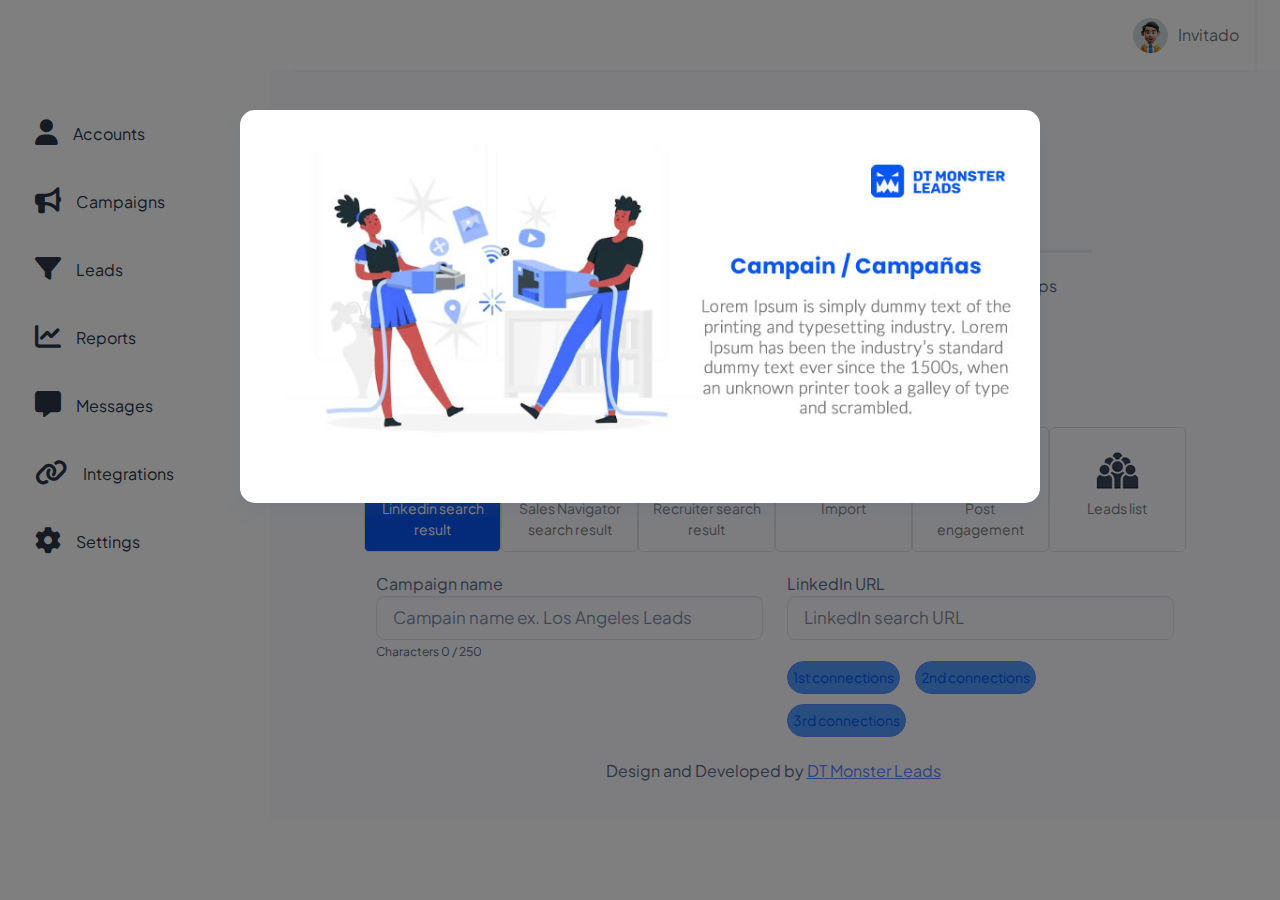
==== campaigns.html @ 3f74976f "Primera Carga" ====
<!doctype html>
<html lang="en">

<head>
  <meta charset="utf-8">
  <meta name="viewport" content="width=device-width, initial-scale=1">
  <title>Dt Monster Leads</title>
  <link rel="shortcut icon" type="image/png" href="assets/images/logos/favicon.png" />
  <link rel="stylesheet" href="assets/css/styles.min.css" />
  <link rel="stylesheet" href="assets/css/monster.css" />
  
  <link href="https://cdnjs.cloudflare.com/ajax/libs/font-awesome/6.4.2/css/all.min.css" rel="stylesheet">
 

</head>

<body>
  <!--  Body Wrapper -->
  <div class="page-wrapper" id="main-wrapper" data-layout="vertical" data-navbarbg="skin6" data-sidebartype="full"
    data-sidebar-position="fixed" data-header-position="fixed">
    <!-- Sidebar Start -->
    <aside class="left-sidebar">
      <!-- Sidebar scroll-->
      <div>
        
        <!-- Sidebar navigation-->
        <nav class="sidebar-nav scroll-sidebar" data-simplebar="">
          
          <ul id="sidebarnav">
            <div class="brand-logo d-flex align-items-center justify-content-between">
              <a href="index.html" class="text-nowrap logo-img">
                <img src="assets/images/logos/logo.png" width="250" alt="" class=""/>
              </a>
              <div class="close-btn d-xl-none d-block sidebartoggler cursor-pointer" id="sidebarCollapse">
                <i class="ti ti-x fs-8"></i>
              </div>
            </div>
            <li class="sidebar-item firts">
              <a class="sidebar-link" href="index.html" aria-expanded="false">
                <span>
                  <i class="fa fa-user"></i>
                </span>
                <span class="hide-menu">Accounts</span>
              </a>
            </li>
            <li class="sidebar-item">
              <a class="sidebar-link" href="project.html" aria-expanded="false">
                <span>
                  <i class="fas fa-bullhorn"></i>
                </span>
                <span class="hide-menu">Campaigns</span>
              </a>
            </li>
            <li class="sidebar-item">
              <a class="sidebar-link" href="leads.html" aria-expanded="false">
                <span>
                  <i class="fa fa-filter"></i>
                </span>
                <span class="hide-menu">Leads</span>
              </a>
            </li>
            <li class="sidebar-item">
              <a class="sidebar-link" href="reports.html" aria-expanded="false">
                <span>
                  <i class="fa fa-line-chart"></i>
                </span>
                <span class="hide-menu">Reports</span>
              </a>
            </li>
            
            <li class="sidebar-item">
              <a class="sidebar-link" href="messages.html" aria-expanded="false">
                <span>
                  <i class="fa fa-message"></i>
                </span>
                <span class="hide-menu">Messages</span>
              </a>
            </li>
            <li class="sidebar-item">
              <a class="sidebar-link" href="#" aria-expanded="false">
                <span>
                  <i class="fa fa-link"></i>
                </span>
                <span class="hide-menu">Integrations</span>
              </a>
            </li>
            <li class="sidebar-item">
              <a class="sidebar-link" href="settings.html" aria-expanded="false">
                <span>
                  <i class="fa fa-cog"></i>
                </span>
                <span class="hide-menu">Settings</span>
              </a>
            </li>
            
          </ul>

        </nav>
        <!-- End Sidebar navigation -->
      </div>
      <!-- End Sidebar scroll-->
    </aside>
    <!--  Sidebar End -->
    <!--  Main wrapper -->
    <div class="body-wrapper">
      <!--  Header Start -->
      <header class="app-header">
        <nav class="navbar navbar-expand-lg navbar-light">
          <ul class="navbar-nav">
            <li class="nav-item d-block d-xl-none">
              <a class="nav-link sidebartoggler nav-icon-hover" id="headerCollapse" href="javascript:void(0)">
                <i class="ti ti-menu-2"></i>
              </a>
            </li>

          </ul>
          <div class="navbar-collapse justify-content-end px-0" id="navbarNav">
            <ul class="navbar-nav flex-row ms-auto align-items-center justify-content-end">
              <li class="nav-item dropdown">
                <a class="nav-link nav-icon-hover das" href="javascript:void(0)" id="drop2" data-bs-toggle="dropdown"
                  aria-expanded="false">
                  
                  <img src="assets/images/profile/user-1.jpg" alt="" width="35" height="35" class="rounded-circle msi">
                  Invitado
                </a>
                <div class="dropdown-menu dropdown-menu-end dropdown-menu-animate-up" aria-labelledby="drop2">
                  <div class="message-body">
                    <a href="javascript:void(0)" class="d-flex align-items-center gap-2 dropdown-item" data-bs-toggle="modal" data-bs-target="#global-modal">
                      <i class="ti ti-user fs-6"></i>
                      <p class="mb-0 fs-3">My Profile</p>
                    </a>
                    <a href="javascript:void(0)" class="d-flex align-items-center gap-2 dropdown-item" data-bs-toggle="modal" data-bs-target="#global-modal">
                      <i class="ti ti-mail fs-6"></i>
                      <p class="mb-0 fs-3">My Account</p>
                    </a>
                    <a href="javascript:void(0)" class="d-flex align-items-center gap-2 dropdown-item" data-bs-toggle="modal" data-bs-target="#global-modal">
                      <i class="ti ti-list-check fs-6"></i>
                      <p class="mb-0 fs-3">My Task</p>
                    </a>
                    <a href="index.html" class="btn btn-outline-primary mx-3 mt-2 d-block" >Logout</a>
                  </div>
                </div>
              </li>
            </ul>
          </div>
        </nav>
      </header>
      <!--  Header End -->
      <div class="container-fluid">
        <!--  Row 1 -->
        <div class="row">
          <div class="col-lg-12 inicio">
            <span class="help-header">Manage campaigns</span><br>
            <span class="nueva">Choose between options and get your campaign running
            </span>  
          </div>
        </div> 
        <div class="row bardown">
          <div class="col-lg-2">

          </div>
          <div class="col-lg-8">
            <div class="row">
              <div class="col-lg-4 camp">
                  <div class="progress" style="height: 3px;">
                    <div class="progress-bar" role="progressbar" style="width: 50%;" aria-valuenow="25" aria-valuemin="0" aria-valuemax="100"></div>
                  </div>
                  <button type="button" class="btn btn-default btn-circle" data-bs-toggle="modal" data-bs-target="#global-modal">1
                  </button> <span class="info camp"> Campaign info</span>
              </div>
              <div class="col-lg-4 camp">
                <div class="progress" style="height: 3px;">
                  <div class="progress-bar" role="progressbar" style="width: 0%;" aria-valuenow="25" aria-valuemin="0" aria-valuemax="100"></div>
                </div>
                <button type="button" class="btn btn-default btn-circle white" data-bs-toggle="modal" data-bs-target="#global-modal">2
                </button> <span class="info camp"> Campaign settings</span>
            </div>
            <div class="col-lg-4 camp">
              <div class="progress" style="height: 3px;">
                <div class="progress-bar" role="progressbar" style="width: 0%;" aria-valuenow="25" aria-valuemin="0" aria-valuemax="100"></div>
              </div>
              <button type="button" class="btn btn-default btn-circle white" data-bs-toggle="modal" data-bs-target="#global-modal">3
              </button><span class="info camp"> Campaign steps</span>
          </div>
            </div>  

          </div>
          <div class="col-lg-2">

          </div>
        </div>
        <div class="row campai">
          <div class="col-lg-1 inicio">
          </div>
          <div class="col-lg-10 inicio">
          
            <span class="question">What type of the campaign you will be running?</span>  
          </div>
          <div class="col-lg-1 inicio">
          </div>
        </div>
        <div class="row campai">
          <!-- ---------------------Start Modal---------------- -->

          <div id="start-modal" class="modal fade" tabindex="-1" aria-hidden="true" bis_skin_checked="1">
            <div class="modal-dialog modal-dialog-scrollable modal-lg" bis_skin_checked="1">
              <div class="modal-content" bis_skin_checked="1">
                <div class="modal-body" bis_skin_checked="1">
                  <div class="text-center mt-2 mb-4" bis_skin_checked="1">
                    <img src="assets/images/logos/404.jpg" alt="" class="imagenlog" width="750"> 
                   
                </div>
              </div>
            </div>
          </div>
        </div>
   <!-- ---------------------end Start Modal---------------- -->
           <!-- ---------------------Custom Modal---------------- -->
           <div class="button-group" bis_skin_checked="1">
            <div id="global-modal" class="modal fade" tabindex="-1" aria-hidden="true" bis_skin_checked="1">
              <div class="modal-dialog modal-dialog-scrollable modal-lg" bis_skin_checked="1">
                <div class="modal-content" bis_skin_checked="1">
                  <div class="modal-body" bis_skin_checked="1">
                    <div class="text-center mt-2 mb-4" bis_skin_checked="1">
                      <img src="assets/images/logos/mail.jpg" alt="" class="imagenlog" width="180">
                      <h2 class="tittlemodal">Register</h2>
                      <form class="" action="#">
                        <div class="mb-3" bis_skin_checked="1">
                          <label for="username" class="newlabel">Name</label>
                          <input class="form-control" type="email" id="username" required="" placeholder="Michael Zenaty">
                        </div>
                        <div class="mb-3" bis_skin_checked="1">
                          <label for="username" class="newlabel">Email address</label>
                          <input class="form-control" type="email" id="emailaddress" required="" placeholder="john@deo.com">
                        </div>
                        <div class="mb-3" bis_skin_checked="1">
                          <div class="form-check" bis_skin_checked="1">
                            <input type="checkbox" class="form-check-input" id="customCheck1">
                            <label class="form-check-label" for="customCheck1">I accept
                              <a href="#">Terms and Conditions</a></label>
                          </div>
                        </div>
                        <div class="mb-3 text-center" bis_skin_checked="1">
                          <button class="btn btn-light-info text-info font-medium blue" type="submit">
                            Sign Up
                          </button>
                        </div>
                      </form>
                  </div>
                </div>
              </div>
            </div>
          </div>
          </div>
        <!-- ---------------------end Custom Modal---------------- -->
          <div class="col-lg-1 inicio">
          </div>
          <div class="col-lg-10 inicio">
              <div class="row">
                <!--
                <div class="col-lg-2">              
                  <button type="button" class="btn btn-primary">
                    <svg xmlns="http://www.w3.org/2000/svg" width="40" height="40" fill="currentColor" class="bi bi-linkedin internal" viewBox="0 0 16 16">
                      <path d="M0 1.146C0 .513.526 0 1.175 0h13.65C15.474 0 16 .513 16 1.146v13.708c0 .633-.526 1.146-1.175 1.146H1.175C.526 16 0 15.487 0 14.854V1.146zm4.943 12.248V6.169H2.542v7.225h2.401zm-1.2-8.212c.837 0 1.358-.554 1.358-1.248-.015-.709-.52-1.248-1.342-1.248-.822 0-1.359.54-1.359 1.248 0 .694.521 1.248 1.327 1.248h.016zm4.908 8.212V9.359c0-.216.016-.432.08-.586.173-.431.568-.878 1.232-.878.869 0 1.216.662 1.216 1.634v3.865h2.401V9.25c0-2.22-1.184-3.252-2.764-3.252-1.274 0-1.845.7-2.165 1.193v.025h-.016a5.54 5.54 0 0 1 .016-.025V6.169h-2.4c.03.678 0 7.225 0 7.225h2.4z"/>
                    </svg>
                    Linkedin search result
                  </button>
                </div> 
                -->
                <div class="col-lg-2 type firts">
                  <center>
                    <a href="" class="enlace" data-bs-toggle="modal" data-bs-target="#global-modal"><img src="assets/images/logos/1.png" class="signal"></a>
                    <br>
                    <a href="" class="enlace" data-bs-toggle="modal" data-bs-target="#global-modal"><span class="newtext">Linkedin search result</span></a>
                  </center>
                </div> 
                <div class="col-lg-2 type">
                  <center>
                    <a href="" class="enlace" data-bs-toggle="modal" data-bs-target="#global-modal"><img src="assets/images/logos/2.png" class="signal"></a>
                    <br>
                    <a href="" class="enlace" data-bs-toggle="modal" data-bs-target="#global-modal"><span class="newtext gray">Sales Navigator search result</span></a>
                  </center>
                </div> 

                <div class="col-lg-2 type">
                  <center>
                    <a href="" class="enlace" data-bs-toggle="modal" data-bs-target="#global-modal"><img src="assets/images/logos/3.png" class="signal"></a>
                    <br>
                    <a href="" class="enlace" data-bs-toggle="modal" data-bs-target="#global-modal"><span class="newtext gray">Recruiter search result</span></a>
                  </center>
                </div> 
                <div class="col-lg-2 type">
                  <center>
                    <a href="" class="enlace" data-bs-toggle="modal" data-bs-target="#global-modal"><img src="assets/images/logos/4.png" class="signal"></a>
                    <br>
                    <a href="" class="enlace" data-bs-toggle="modal" data-bs-target="#global-modal"><span class="newtext gray">Import</span></a>
                  </center>
                </div> 
                <div class="col-lg-2 type">
                  <center>
                    <a href="" class="enlace" data-bs-toggle="modal" data-bs-target="#global-modal"><img src="assets/images/logos/5.png" class="signal"></a>
                    <br>
                    <a href="" class="enlace" data-bs-toggle="modal" data-bs-target="#global-modal"><span class="newtext gray">Post engagement</span></a>
                  </center>
                </div> 
                <div class="col-lg-2 type">
                  <center>
                    <a href="" class="enlace" data-bs-toggle="modal" data-bs-target="#global-modal"><img src="assets/images/logos/6.png" class="signal"></a>
                    <br>
                    <a href="" class="enlace" data-bs-toggle="modal" data-bs-target="#global-modal"><span class="newtext gray">Leads list</span></a>
                  </center>

                </div> 
              </div>
          </div>
          <div class="col-lg-1">
          </div>
        </div>
        <div class="row inpu">
          <div class="col-lg-1">
          </div>
          <div class="col-lg-10 ">
            <div class="row">
              <div class="col-lg-6 type firts">
                <span class="inputcam">Campaign name</span>
                <input type="text" name="" id="" class="form-control" placeholder="Campain name ex. Los Angeles Leads">
                <span class="inputunder">Characters 0 / 250</span>
              </div>
              <div class="col-lg-6 type firts">
                <span class="inputcam">LinkedIn URL</span>
                <input type="text" name="" id="" class="form-control" placeholder="LinkedIn search URL">
              </div>
            </div>
            <div class="row">
              <div class="col-lg-6 type firts">
              </div>
              <div class="col-lg-6 type firts">
               <button class="conec">1st connections</button><button class="conec">2nd connections</button><button class="conec">3rd connections</button>
              </div>
            </div>
          </div>
          <div class="col-lg-1 ">
          </div>
        </div>
        <div class="py-6 px-6 text-center">
          <p class="mb-0 fs-4">Design and Developed by <a href="https://linkedin.dtmonsterleads.com/" target="_blank" class="pe-1 text-primary text-decoration-underline">DT Monster Leads</a></p>
        </div>
      </div>
    </div>
  </div>
  <script src="assets/libs/jquery/dist/jquery.min.js"></script>
  <script>
    $(document).ready(function()
    {
       $("#start-modal").modal("show");
    });
  </script>
  <script src="assets/libs/bootstrap/dist/js/bootstrap.bundle.min.js"></script>
  <script src="assets/js/sidebarmenu.js"></script>
  <script src="assets/js/app.min.js"></script>
  <script src="assets/libs/apexcharts/dist/apexcharts.min.js"></script>
  <script src="assets/libs/simplebar/dist/simplebar.js"></script>
  <script src="assets/js/dashboard.js"></script>
</body>

</html>
---- assets/css/monster.css ----
.left-sidebar {
    border-right: 1px solid rgb(255 255 255);
}
.container-fluid {
    background: #fafaff;
}
a#drop2 {
    color: #7a7a7a;
    font-size: 16px;
    /* margin-left: 10px; */
}
a.sidebar-link {
    color: #3b475d;
    font-size: 16px !important;
}
li.sidebar-item {
    padding: 10px !important;
}
li.sidebar-item.firts {
    margin-top: 30px;
}
/*Iconos*/
i.fa.fa-user {
    font-size: 26px;
    margin-left: 15px;
}
i.fa.fa-filter {
    font-size: 26px;
    margin-left: 15px;
}
i.fas.fa-bullhorn {
    font-size: 26px;
    margin-left: 15px;
}
i.fa.fa-line-chart {
    font-size: 26px;
    margin-left: 15px;
}
i.fa.fa-message {
    font-size: 26px;
    margin-left: 15px;
}
i.fa.fa-link {
    font-size: 26px;
    margin-left: 15px;
}
i.fa.fa-cog {
    font-size: 26px;
    margin-left: 15px;
}
i.fa.fa-external-link {
    color: #0756f2;
    margin-left: 6px;
    font-size: 12px;
}
/*Espaciado User*/
img.rounded-circle.msi {
    margin-right: 10px !important;
}
/*Interno*/
.col-lg-12.inicio {
    margin-top: 20px;
    margin-bottom: 10px;
}
span.help-header {
    color: #3b475d;
    font-size: 36px;
    font-weight: 500;
    font-family: "Inter",sans-serif;
}
span.help-center-text-color {
    font-weight: 800;
    font-size: 16px;
    color: #0756f2;

}
a.btn.btn-pink {
    color: #fff;
    padding: 10px 26px;
    transition: .3s;
    background: #0756f2;
    border-radius: 12px;
    margin-bottom: 15px;
}
button.btn.btn-pink {
    color: #fff;
    padding: 10px 26px;
    transition: .3s;
    background: #0756f2;
    border-radius: 12px;
    font-size: 16px;
    font-family: "Inter",sans-serif;
    float: right;
    margin-bottom: 40px;
    align-content: revert;
}
i.fa.fa-plus-circle {
    font-size: 20px;
    margin-right: 5px;
}

element.style {
}
h5.card-title.dos {
    font-size: 22px !important;
    font-family: "Inter",sans-serif;
    color: #3b475d;
    font-weight: 800;
}
p.card-text.dos {
    font-size: 16px;
    font-weight: 300;
    margin-top: -10px;
}
i.fa-solid.fa-share-nodes {
    background: #598ff9;
    color: #0756f2;
    padding: 18px;
    border-radius: 50px;
    font-size: 20px;
}
i.fa.fa-comment {
    background: #a8fdb4;
    color: #52c462;
    padding: 18px;
    border-radius: 50px;
    font-size: 20px;
}
i.fa.fa-eye.dos {
    background: #eaeaea;
    color: #646464;
    padding: 18px;
    border-radius: 50px;
    font-size: 20px;
}
table.table.das th {
    color: #0756f2;
    font-size: 16px !important;
    font-family: "Inter",sans-serif;
}
tr.headtable {
    background: #5f93fa;
    border-radius: 50px !important;
}
table.table.das {
    margin-top: 20px;
}
/*Pagina de Inicio*/
#main-wrapper2{
     margin-left: 0px !important; 
}
.app-header2 {
    position: relative;
    z-index: 50;
    width: 100%;
    background: #fff;
    padding: 0px;
}
nav.navbar.navbar-expand-lg.navbar-light {
    box-shadow: 1px 1px 1px 1px #ededed63;
}
img.imagenlog {
    margin-left: 30px;
    margin-top: 10px;
}
.container-fluid.prin {
    background: white;
}
span.header.choice {
    font-size: 46px;
    line-height: 54px;
    color: var(--text-color);
    font-weight: 800;
    /* padding-left: 50px; */
    /* margin-top: -75px; */
}
.row.arranque {
    margin-top: 3%;
}
img.illustra {
    width: 99%;
    margin-top: 34px;
}
span.header.dig {
    font-size: 24px;
    color: #455166;
    font-weight: 800;
    margin-left: 5px;
    margin-right: 5px;
}
i.fa.fa-user-secret {
    font-size: 23px;
}
i.fa.fa-sign-out {
    font-size: 20px;
    color: #0756f2;
}
i.fa.fa-search {
    margin-left: -30px;
    font-size: 20px;
    color: #0756f2;
    margin-top: 10px;
}
input.form-control {
    border-radius: 8px !important;
}
a.btn.btn-info.blue {
    width: 100%;
    background: #0756f2;
    font-size: 20px;
    margin-top: 15px;
}
a.btn.btn-info.bluedos {
    width: 40%;
    background: #0756f2;
    font-size: 20px;
    margin-top: 15px;
}
i.fa.fa-medal {
    float: inline-start;
    font-size: 25px;
}

i.fa.fa-cog.dos {
    float: right;
    font-size: 25px;
}
span.navindex {
    font-size: 18px;
    font-weight: 600;
}
i.fa.fa-user.head {
    margin-left: 5px;
    margin-right: 20px;
}
i.fa.fa-sign-out.head {
    margin-left: 10px;
    margin-right: 20px;
    color: #455166;
    font-size: 26px;
}
/*Campaigns*/
.row.bardown {
    margin-top: 60px;
}
.progress {
    margin-bottom: 20px;
}
button.btn.btn-default.btn-circle {
    width: 30px;
    background: #539bff;
    color: #0756f2;
    height: 30px;
    padding: 6px 0px;
    border-radius: 15px;
    text-align: center;
    font-size: 12px;
    line-height: 1.42857;
    border: 1px solid #0b66c0 !important;
}
button.btn.btn-default.btn-circle.white {
    background: white;
}
span.info.camp {
    font-size: 16px;
}
.row.campai {
    margin-top: 50px;
}
span.question {
    font-size: 16px;
    font-weight: 600;
}
.col-lg-2.type {
    border: 1px solid #e0e0e0 !important;
    border-radius: 5px;
    /* OJO CON ESTE */
    height: 125px;
}
.col-lg-2.type.firts {
    background: #0756f2;
}
img.signal {
    margin-top: 20px;
    margin-bottom: 5px;
}
span.newtext {
    color: white;
}
span.newtext.gray {
    color: gray;
}
.row.inpu {
    margin-top: 20px;
}
span.inputcam {
    font-size: 16px;
}
span.inputunder {
    font-size: 12px;
}
input.form-control {
    font-size: 17px;
}
button.conec {
    margin: 0px 15px 10px 0px;
    color: #0756f2;
    border-radius: 50px;
    padding: 5px;
    background: #539bff;
    border: 1px solid #5d87ff;
}
/*Leads*/
select.form-select {
    font-size: 22px;
    border: var(--bs-border-width) solid #9dbcef;
}

button.btn.btn-secondary.dropdown-toggle.dropdown-toggle-split {
    background: #0756f2;
    color: white;
    width: 34px;
}
button.btn.btn-secondary {
    background: #fcfcfc;
    color: #5a6a85;
    font-size: 20px;
    width: 254px;
}
ul.dropdown-menu.show {
    position: absolute;
    inset: auto auto 0px 0px;
    margin: 0px;
    transform: translate(0px, 70px) !important;
    width: 100%;
    font-size: 16px;
}
i.fa.fa-external-link.tris {
    font-size: 16px;
}
button.conec.dos {
    font-size: 18px;
    padding-left: 20px;
    padding-right: 20px;
    padding-bottom: 10px;
    padding-top: 10px;
}
span.help-center-text-color.rigth {
    margin-left: 200px;
}
.row.cami {
    margin-top: 35px;
}
.row.tabs {
    margin-top: 60px;
}
span.hleadstex {
    font-size: 18px;
    font-weight: 600;
}
span.hleadstex.only {
    background: #539bff;
    padding: 14px;
    color: #0756f2;
    border-top-right-radius: 5px;
    border-top-left-radius: 5px;
    border-bottom: 5px solid #0756f2;
}
i.fa.fa-filter.new {
    color: #0756f2;
    font-size: 32px;
}
span.total {
    color: #0756f2;
    font-size: 20px;
}
span.valor {
    font-size: 18px;
    color: #0756f2;
    font-weight: 800;
}
button.btn.newgray {
    background: #e0e0e0;
    border-radius: 50px;
}
button.btn.newyellow {
    background: #fbf0de;
    border-radius: 50px;
    color: #ecb25d;
}
.col-lg-12.camps {
    margin-top: 50px;
}
i.bi.bi-linkedin {
    color: #0756f2;
}
i.bi.bi-info-circle-fill {
    color: #0756f2;
}
i.bi.bi-envelope-open-fill {
    color: #0756f2;
}
select.form-select.messaje {
    font-size: 18px;
}
.row.messsync {
    margin-top: 18px;
}
button.conec.dos.nueva {
    margin-top: 50px;
}
table.table.das.dows {
    margin-top: 50px;
}
button.btn.purple {
    background: rgb(147, 61, 169);
    color: white;
    border-radius: 50px;
}
.bluecian {
    margin-top: 50px;
    background: #0756f2;
    font-size: 18px;
    border-radius: 10px;
    padding-left: 10px;
    padding-right: 10px;
    padding-top: 16px;
    padding-bottom: 16px;
}
a.conec.dos.nueva {
    color: white;
}
i.fa.fa-plus-circle.plus {
    font-size: 25px;
    color: white;
}
h2.modaltit {
    text-align: center;
    margin-top: 10px;
}
/*Modal*/
span.mitest {
    color: #0756f2;
    background-color: #539bff;
    padding: 5px 10px;
    font-size: 14px;
    float: right;
    border-radius: 12px;
}
span.mitestdos {
    color: #575757;
    background-color: #ffffff00;
    padding: 5px 10px;
    font-size: 14px;
    float: right;
    border-radius: 12px;
}
span.mitesttres {
    color: white;
    background-color: #0756f2;
    padding: 10px 10px;
    font-size: 14px;
    float: right;
    border-radius: 12px;
}
td.tasshort {
    width: 100% !important;
    padding: 10px;
}
input#flexCheckDefault {
    border: 1.25px solid #5a78ab;
}
input#flexRadioDefault1 {
    border: 1.25px solid #5a78ab;
}
.modalDialog {
	position: fixed;
	font-family: Arial, Helvetica, sans-serif;
	top: 0;
	right: 0;
	bottom: 0;
	left: 0;
	background: rgba(0,0,0,0.8);
	z-index: 99999;
	opacity:0;
	-webkit-transition: opacity 400ms ease-in;
	-moz-transition: opacity 400ms ease-in;
	transition: opacity 400ms ease-in;
	pointer-events: none;
}
.modalDialog:target {
	opacity:1;
	pointer-events: auto;
}
.modalDialog > div {
	width: 550px;
	position: relative;
	margin: 1% auto;
	padding: 5px 20px 13px 20px;
	border-radius: 10px;
	background: #fff;
	background: -moz-linear-gradient(#fff, #e6e6e6);
	background: -webkit-linear-gradient(#fff, #e6e6e6);
	background: -o-linear-gradient(#fff, #e6e6e6);
  -webkit-transition: opacity 400ms ease-in;
-moz-transition: opacity 400ms ease-in;
transition: opacity 400ms ease-in;
}
.close {
	background: #606061;
	color: #FFFFFF;
	line-height: 25px;
	position: absolute;
	right: -12px;
	text-align: center;
	top: -10px;
	width: 24px;
	text-decoration: none;
	font-weight: bold;
	-webkit-border-radius: 12px;
	-moz-border-radius: 12px;
	border-radius: 12px;
	-moz-box-shadow: 1px 1px 3px #000;
	-webkit-box-shadow: 1px 1px 3px #000;
	box-shadow: 1px 1px 3px #000;
}
.close:hover { background: #00d9ff; }
/*Cierre del Modal*/
.new-tabs-design .nav-link.active, .new-tabs-design .nav-link:not(.active):hover {
    border-color: transparent;
    color: var(--primary-color);
}
.new-tabs-design .nav-link.active {
    border-bottom: 3px solid var(--primary-color)!important;
    background-color: var(--primary-pale-color);
}
i.fa.fa-exclamation-triangle {
    font-size: 23px;
}
.col-lg-12.meguil {
    margin-top: 40px;
}
span.newtal {
    font-size: 16px;
}
span.litttal {
    font-size: 12px;
}
input#defaultRange {
    width: 100%;
    margin-top: 11px;
}
.modal-content {
    position: relative;
    display: -webkit-box;
    display: -ms-flexbox;
    display: flex;
    -webkit-box-orient: vertical;
    -webkit-box-direction: normal;
    -ms-flex-direction: column;
    flex-direction: column;
    width: 100%;
    z-index: 10000 !important;
    color: var(--bs-modal-color);
    pointer-events: auto;
    background-color: var(--bs-modal-bg);
    background-clip: padding-box;
    border: var(--bs-modal-border-width) solid var(--bs-modal-border-color);
    border-radius: var(--bs-modal-border-radius);
    -webkit-box-shadow: var(--bs-modal-box-shadow);
    box-shadow: var(--bs-modal-box-shadow);
    outline: 0;
}
/*Estamos en un nuevo Modal*/
button.btn.btn-light-warning.text-warning.btn-lg.px-4.fs-4.font-medium {
    background: white;
    color: #555555 !important;
    margin-top: 20px;
    border: 1px solid #ffffff !important;
}
i.fa.fa-user.head {
    color: #555555;
}
label.form-check-label {
    display: flex;
}
label.newlabel {
    display: flex;
}
h2.tittlemodal {
    font-size: 30px;
    line-height: 54px;
    color: var(--text-color);
    font-weight: 800;
}
button.btn.btn-light-info.text-info.font-medium.blue {
    background: #0756f2;
    color: white !important;
}
/* Campaigns Nueva */
a.enlace {
    text-decoration: auto;
}
div#start-modal {
    margin-top: 82px;
}
tr th:first-child {
  border-radius: 20px 0px 0px 0px;
}
tr th:last-child  {
  border-radius: 0px 20px 0px 0px;
}
a.sidebar-link.active {
    border-top-right-radius: 50px !important;
    border-bottom-right-radius: 50px !important;
    padding-top: 18px !important;
    padding-bottom: 18px !important;
}
.left-sidebar .scroll-sidebar {
    overflow-y: auto;
    padding: 0px;
    height: calc(100vh - 80px);
    border-radius: 7px;
}
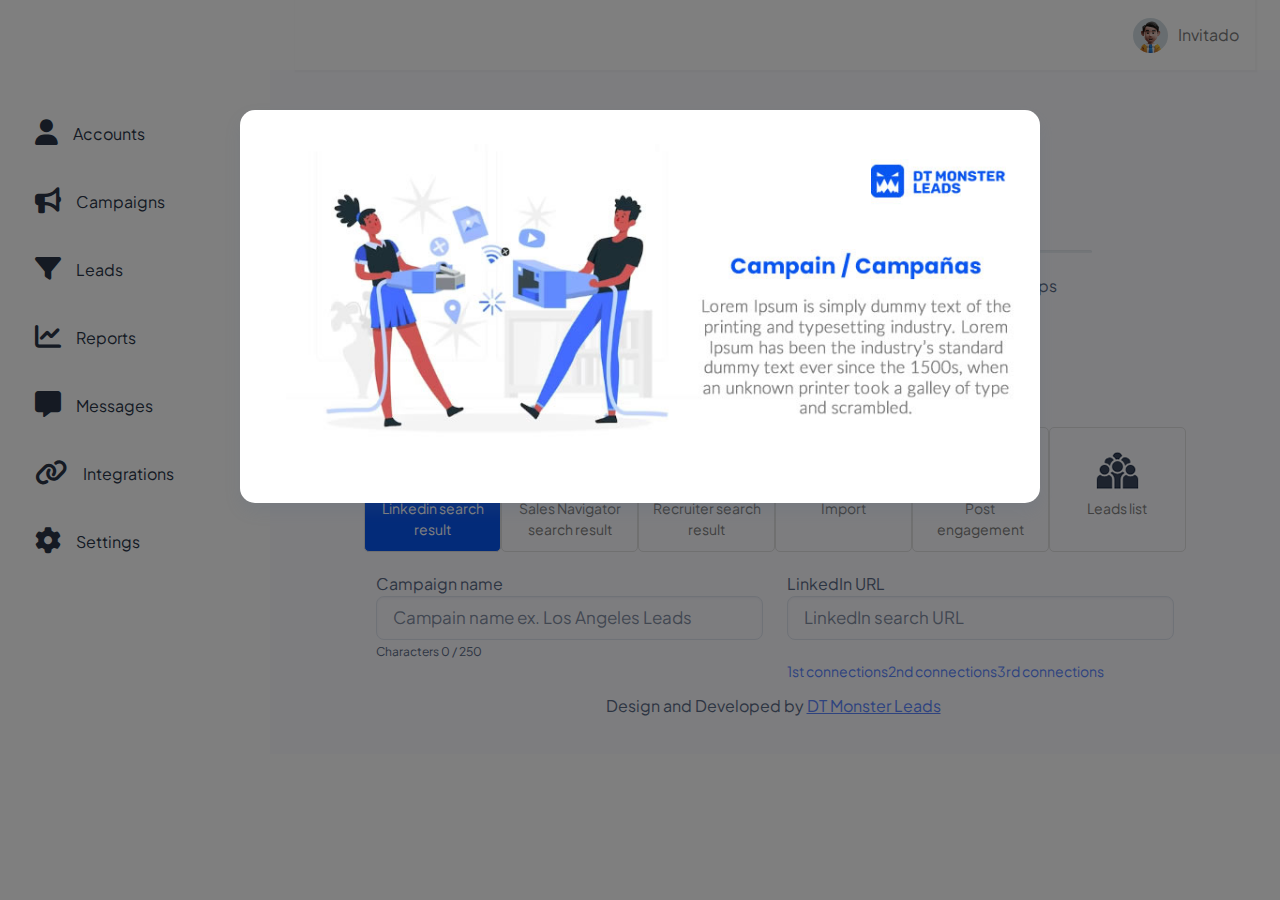
==== commit 04a0e72d: "Add files via upload" ====
--- a/campaigns.html
+++ b/campaigns.html
@@ -20,6 +20,14 @@
     data-sidebar-position="fixed" data-header-position="fixed">
     <!-- Sidebar Start -->
     <aside class="left-sidebar">
+      <div class="brand-logo d-flex align-items-center justify-content-between">
+        <a href="index.html" class="text-nowrap logo-img">
+          <img src="assets/images/logos/logo.png" width="230" alt="" class=""/>
+        </a>
+        <div class="close-btn d-xl-none d-block sidebartoggler cursor-pointer" id="sidebarCollapse">
+          <i class="ti ti-x fs-8"></i>
+        </div>
+      </div>
       <!-- Sidebar scroll-->
       <div>
         
@@ -27,14 +35,7 @@
         <nav class="sidebar-nav scroll-sidebar" data-simplebar="">
           
           <ul id="sidebarnav">
-            <div class="brand-logo d-flex align-items-center justify-content-between">
-              <a href="index.html" class="text-nowrap logo-img">
-                <img src="assets/images/logos/logo.png" width="250" alt="" class=""/>
-              </a>
-              <div class="close-btn d-xl-none d-block sidebartoggler cursor-pointer" id="sidebarCollapse">
-                <i class="ti ti-x fs-8"></i>
-              </div>
-            </div>
+
             <li class="sidebar-item firts">
               <a class="sidebar-link" href="index.html" aria-expanded="false">
                 <span>
@@ -182,7 +183,7 @@
               <button type="button" class="btn btn-default btn-circle white" data-bs-toggle="modal" data-bs-target="#global-modal">3
               </button><span class="info camp"> Campaign steps</span>
           </div>
-            </div>  
+          </div>  
 
           </div>
           <div class="col-lg-2">
@@ -335,7 +336,7 @@
               <div class="col-lg-6 type firts">
               </div>
               <div class="col-lg-6 type firts">
-               <button class="conec">1st connections</button><button class="conec">2nd connections</button><button class="conec">3rd connections</button>
+               <a class="conec" href="manage-campaigns.html">1st connections</a><a class="conec" href="manage-campaigns.html">2nd connections</a><a class="conec" href="manage-campaigns.html">3rd connections</a>
               </div>
             </div>
           </div>
